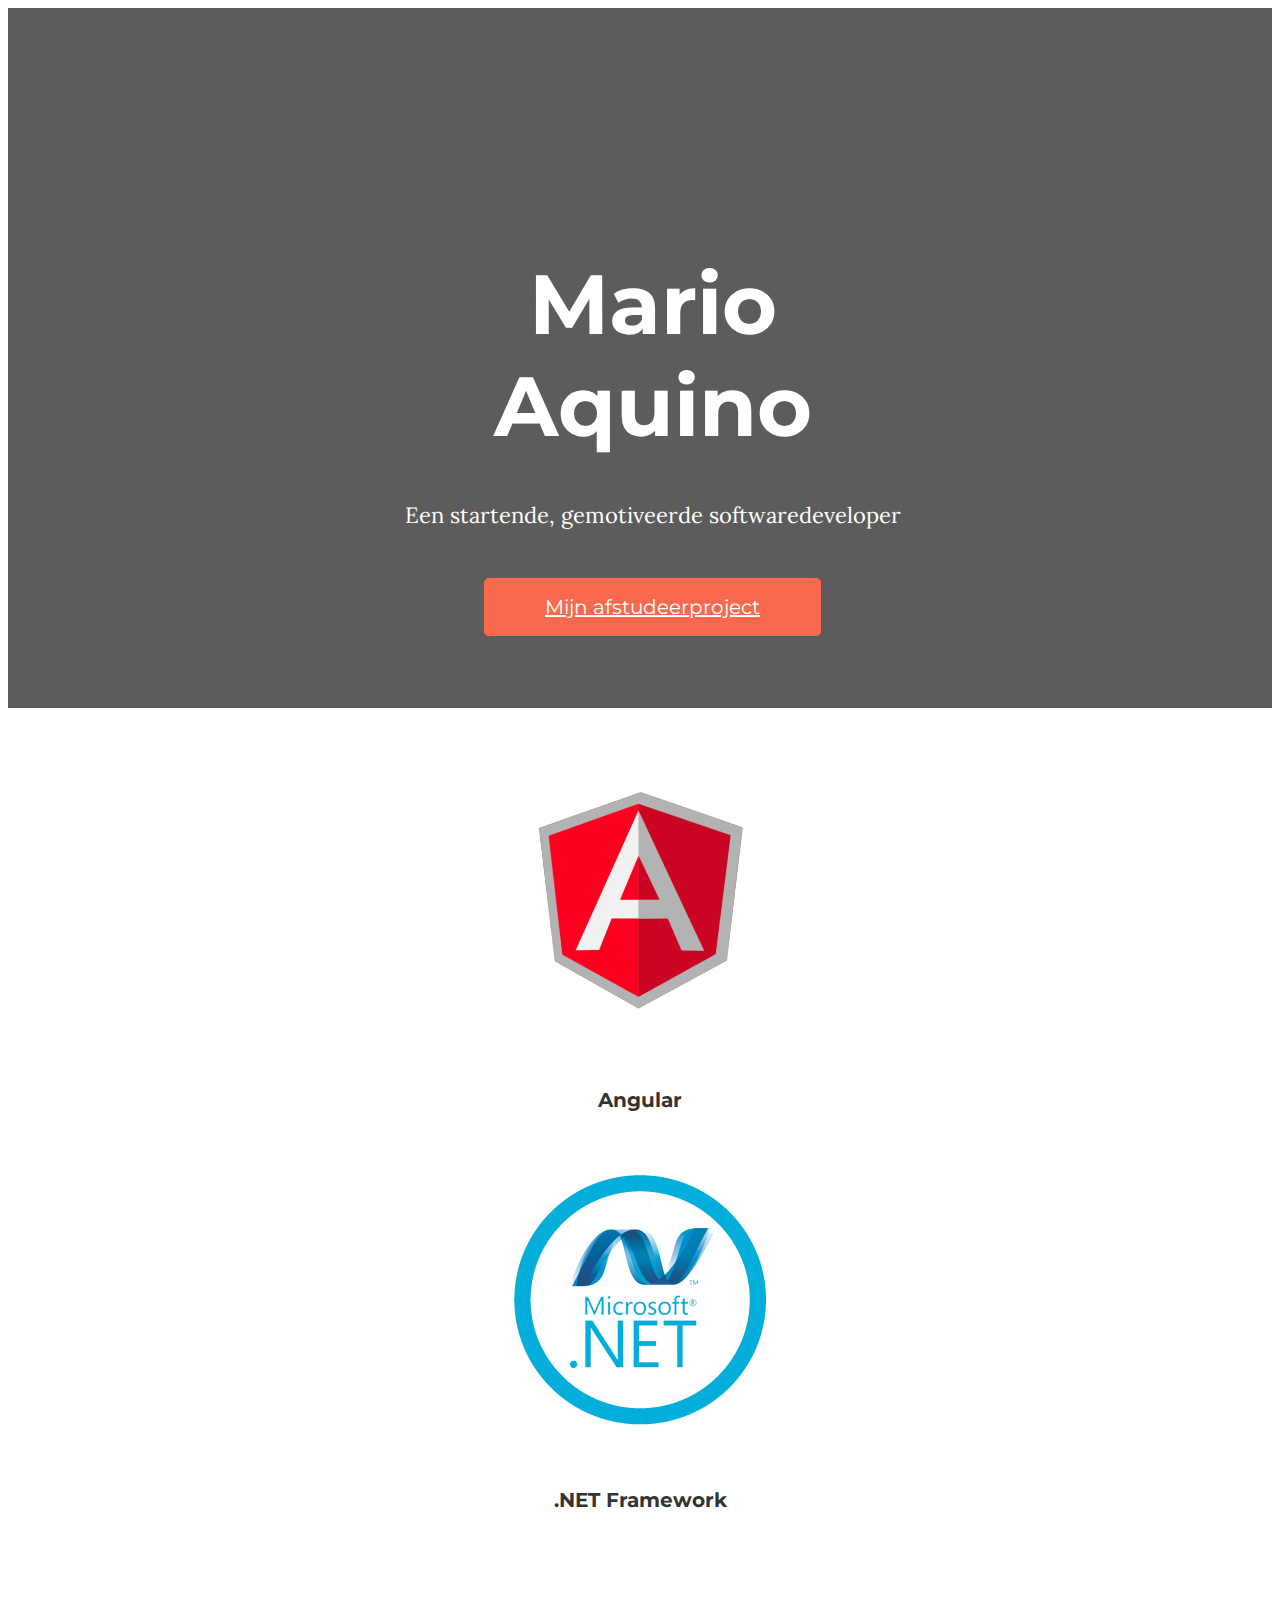
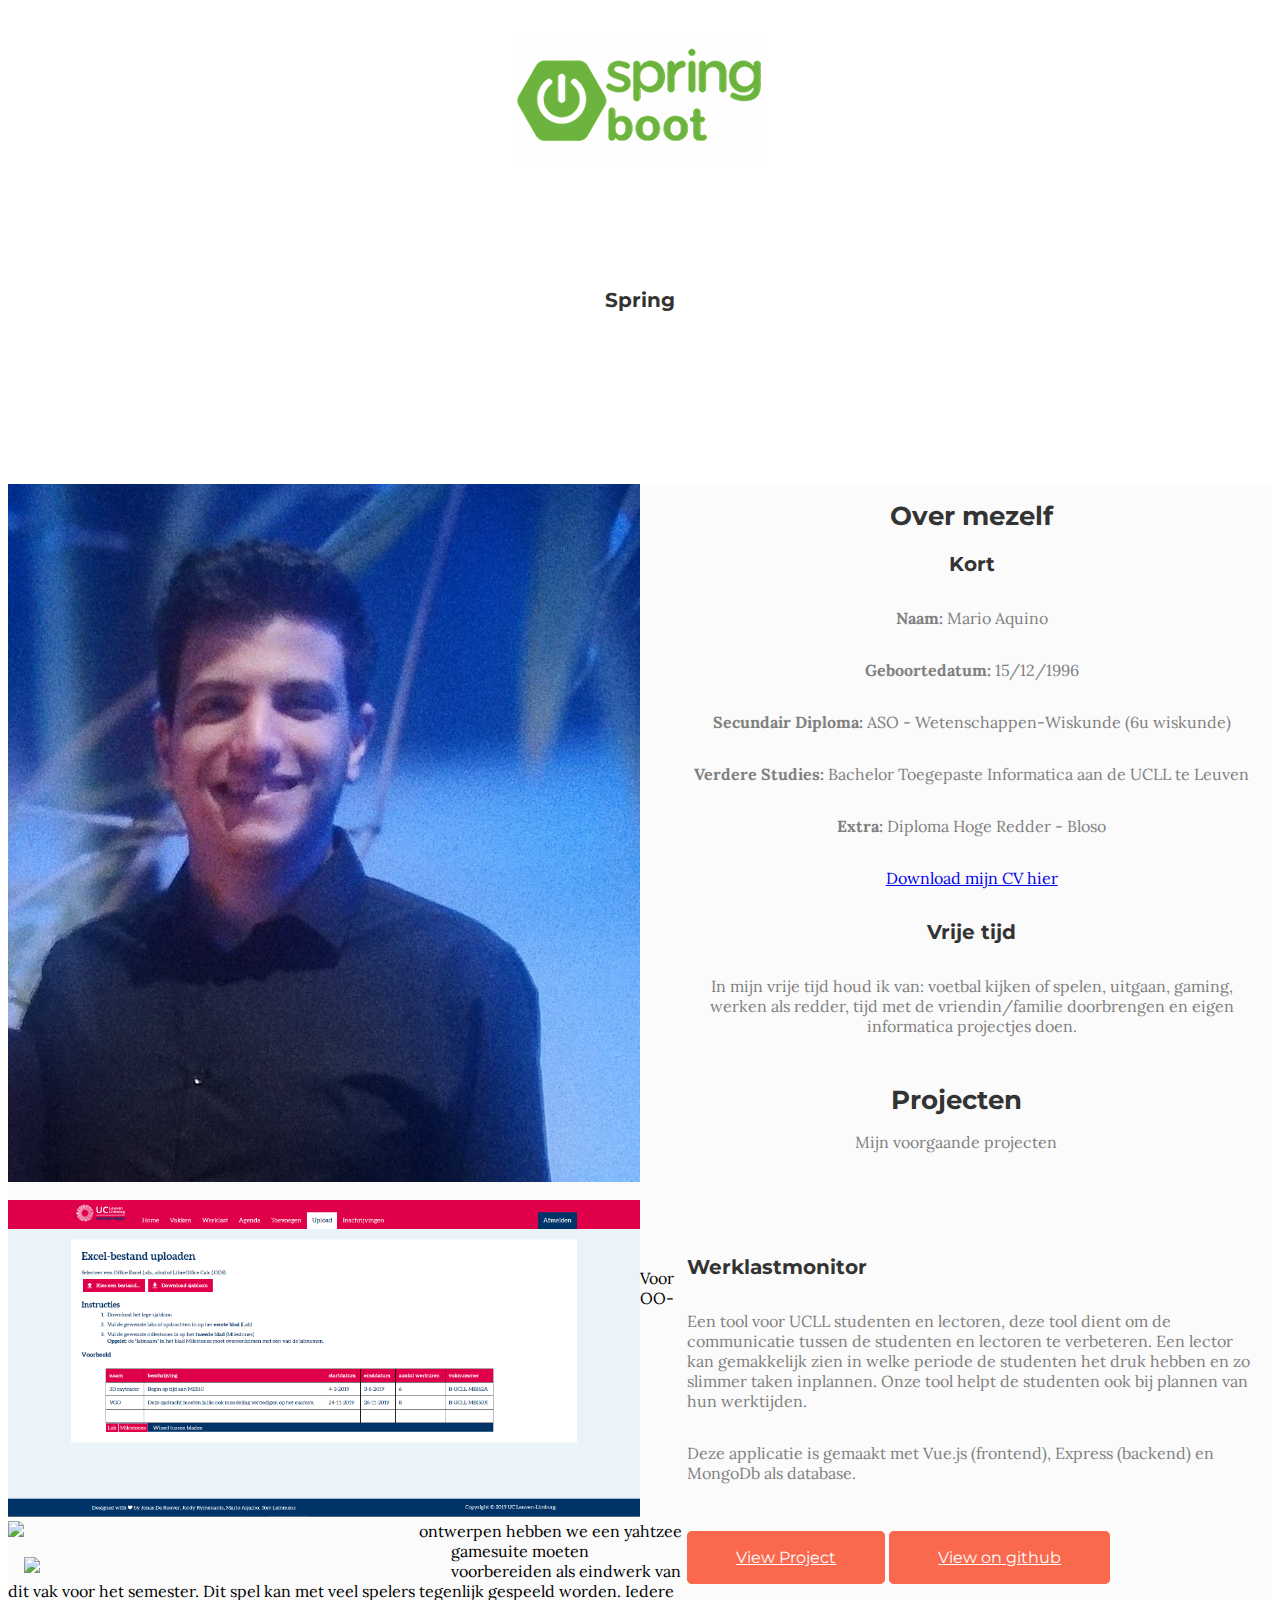
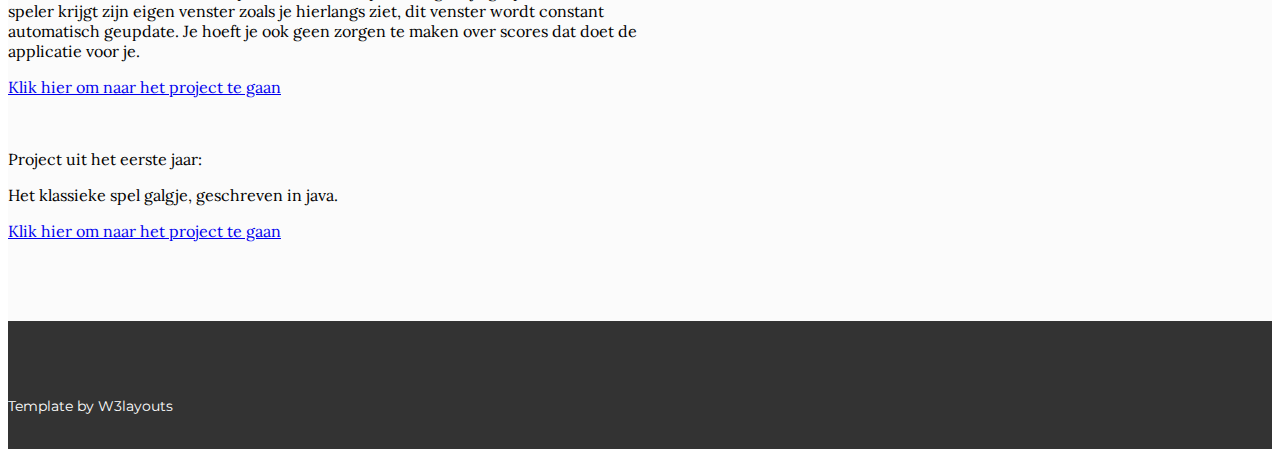
==== index.html @ 22563628 "update portfolio" ====
<!--
Author: W3layouts
Author URL: http://w3layouts.com
License: Creative Commons Attribution 3.0 Unported
License URL: http://creativecommons.org/licenses/by/3.0/
-->
<!DOCTYPE html>
<html>
	<head>
		<title>Mario Aquino</title>
		<link href="css/style.css" rel="stylesheet" type="text/css" media="all" />
		<link href="css/bootstrap.css" rel="stylesheet" type="text/css" media="all">
		<!-- web-font -->
		<link href='http://fonts.googleapis.com/css?family=Montserrat:400,700' rel='stylesheet' type='text/css'>
		<link href='http://fonts.googleapis.com/css?family=Lora:400,700,400italic,700italic' rel='stylesheet' type='text/css'>
		<!-- web-font -->
		<!-- js -->
		<script src="js/jquery.min.js"></script>
		<script src="js/modernizr.custom.min.js"></script>
		<meta name="viewport" content="width=device-width, initial-scale=1, maximum-scale=1">
		<script type="application/x-javascript"> addEventListener("load", function() { setTimeout(hideURLbar, 0); }, false); function hideURLbar(){ window.scrollTo(0,1); } </script>
		<!-- js -->
		<!-- start-smoth-scrolling -->
		<script type="text/javascript" src="js/move-top.js"></script>
		<script type="text/javascript" src="js/easing.js"></script>
		<script type="text/javascript">
			jQuery(document).ready(function($) {
				$(".scroll").click(function(event){
					event.preventDefault();
					$('html,body').animate({scrollTop:$(this.hash).offset().top},1000);
				});
			});
		</script>
		<!-- start-smoth-scrolling -->
	</head>
	<body>
		<!-- header -->
		<div id="home" class="header-bg">
			<div class="header-layer">
				<div class="header-top">
					<!-- container -->
					<div class="container">
						<!--<div class="head-logo">
							<a href="#"><img src="images/logo.png" alt="" /></a>
						</div> -->
						<div class="top-nav">
							<div class="nav-icon">
								<a href="#" class="right_bt" id="activator"><span> </span> </a>
							</div>
							 <div class="box" id="box" style="top: -1000px;">
								 <div class="box_content">
									<div class="box_content_center">
										<div class="form_content">
											<div class="menu_box_list">
												<ul>
													<li><a href="#home" class="scroll"><span>home</span></a></li>
													<li><a href="#services" class="scroll"><span>services</span></a></li>
													<li><a href="#info" class="scroll"><span>over mezelf</span></a></li>
													<li><a href="#stories" class="scroll"><span>projecten</span></a></li>
													<li><a href="#gallery" class="scroll"><span>gallery</span></a></li>
													<!--<li><a href="#contact" class="scroll"><span>contact</span></a></li>-->
												</ul>
											</div>
											<a class="boxclose" id="boxclose"> <span> </span></a>
										</div>
									</div>
								</div>
							</div>
							<!-- start-click-drop-down-menu -->
							<!-- start-dropdown -->
							 <script type="text/javascript">
								var $ = jQuery.noConflict();
									$(function() {
										$('#activator').click(function(){
											$('#box').animate({'top':'0px'},900);
										});
										$('#boxclose').click(function(){
										$('#box').animate({'top':'-1000px'},900);
										});
									});
									$(document).ready(function(){
									//Hide (Collapse) the toggle containers on load
									$(".toggle_container").hide();
									//Switch the "Open" and "Close" state per click then slide up/down (depending on open/close state)
									$(".trigger").click(function(){
										$(this).toggleClass("active").next().slideToggle("500");
											return false; //Prevent the browser jump to the link anchor
									});
								});
							</script>
							<!-- //End-click-drop-down-menu -->
							<!-- top-nav -->
						</div>
						<div class="clearfix"> </div>
						<div class="head-info">
							<h1>Mario Aquino</h1>
							<p> Een startende, gemotiveerde softwaredeveloper
							</p>
							<div class="botton">
								<a href="#stories" class="scroll">Mijn afstudeerproject</a>
							</div>
						</div>
					</div>
					<!-- //container -->
				</div>
			</div>
		</div>
		<!-- //header -->
		<!-- service -->
		<div id="services" class="service">
			<!-- container -->
			<div class="container">
				<div class="service-grids">
					<div class="col-md-4 service-grid service-left">
						<div class="creative"> </div>
						<h3>Angular</h3>

					</div>
					<div class="col-md-4 service-grid service-middle">
						<div class="skills"> </div>
						<h3>.NET Framework</h3>
					</div>
					<div class="col-md-4 service-grid service-right">
						<div class="help"> </div>
						<h3>Spring</h3>
					</div>
					<div class="clearfix"> </div>
				</div>
			</div>
			<!-- //container -->
		</div>
		<!-- //service -->
		<!-- info -->
		<div id="info" class="info">
			<!-- container -->
			<div class="container">
				<div class="stories-info">
					<div class="stories-grids">
						<div class="stories-grid-left">
							<img src="images/CV.jpg" alt="" />
						</div>
						<div class="stories-grid-right">
							<h2>Over mezelf</h2>
							<h3>Kort</h3>
							<p><b>Naam:</b> Mario Aquino</p>
							<p><b>Geboortedatum:</b> 15/12/1996</p>
							<p><b>Secundair Diploma:</b> ASO - Wetenschappen-Wiskunde (6u wiskunde)</p>
							<p><b>Verdere Studies:</b> Bachelor Toegepaste Informatica aan de UCLL te Leuven</p>
							<p><b>Extra:</b> Diploma Hoge Redder - Bloso</p>
							<p><a href="CV%20Mario%20Aquino.pdf">Download mijn CV hier</a></p>
							<h3>Vrije tijd</h3>
							<p>In mijn vrije tijd houd ik van: voetbal kijken of spelen, uitgaan, gaming, werken als redder, tijd met de vriendin/familie doorbrengen en eigen informatica projectjes doen.</p>
						</div>
					</div>
				</div>
			</div>
		</div>
		<!-- //info -->
		<!-- stories -->
		<div id="stories" class="stories">
			<!-- container -->
			<div class="container">
				<div class="stories-info">
					<h2>Projecten</h2>
					<p>Mijn voorgaande projecten</p>
				</div>
				<div class="stories-grids">
					<div class="stories-grid-left">
						<img src="images/2.png" alt="" />
					</div>
					<div class="stories-grid-right">
						<div class="cross"> </div>
						<h3>Werklastmonitor</h3>
						<p> Een tool voor UCLL studenten en lectoren, deze tool dient om de communicatie tussen de studenten en lectoren te verbeteren. Een lector kan gemakkelijk zien in
							welke periode de studenten het druk hebben en zo slimmer taken inplannen. Onze tool helpt de studenten ook bij plannen van hun werktijden.
						</p>
						<p>Deze applicatie is gemaakt met Vue.js (frontend), Express (backend) en MongoDb als database.</p>
						<div class="botton Project">
							<a href="https://mario-aquino.sb.uclllabs.be/">View Project</a>
							<a href="https://github.com/UCLeuvenLimburg/werklastmonitor">View on github</a>
						</div>
					</div>
					<div class="clearfix"> </div>
				</div>
				<!-- photography -->
				<div id="gallery" class="photography">
						<div class="photography-images">
							<a href="#small-dialog" class="b-link-stripe b-animate-go  thickbox play-icon popup-with-zoom-anim">
								<img src="images/5.png" />
								<div class="caption">
									<span> </span>
								</div>
							</a>
						</div>
						<div class="photography-images middle">
							<a href="#small-dialog2" class="b-link-stripe b-animate-go  thickbox play-icon popup-with-zoom-anim">
								<img src="images/3.png" />
								<div class="caption">
									<span> </span>
								</div>
							</a>
						</div>
						<!-- <div class="photography-images">
							<a href="#small-dialog" class="b-link-stripe b-animate-go  thickbox play-icon popup-with-zoom-anim">
								<img src="images/4.jpg" />
								<div class="caption">
									<span> </span>
								</div>
							</a>
						</div>
						<div class="photography-images">
							<a href="#small-dialog" class="b-link-stripe b-animate-go  thickbox play-icon popup-with-zoom-anim">
								<img src="images/7.jpg" />
								<div class="caption">
									<span> </span>
								</div>
							</a>
						</div>
						<div class="photography-images middle">
							<a href="#small-dialog" class="b-link-stripe b-animate-go  thickbox play-icon popup-with-zoom-anim">
								<img src="images/8.jpg" />
								<div class="caption">
									<span> </span>
								</div>
							</a>
						</div>
						<div class="photography-images">
							<a href="#small-dialog" class="b-link-stripe b-animate-go  thickbox play-icon popup-with-zoom-anim">
								<img src="images/9.jpg" />
								<div class="caption">
									<span> </span>
								</div>
							</a>
						</div>
						<div class="clearfix"> </div> -->
					<!---- Script for gallery Here --->
					<script type="text/javascript" src="js/jquery.mixitup.min.js"></script>
						<script type="text/javascript">
						$(function () {
							var filterList = {
								init: function () {
									// MixItUp plugin
									// http://mixitup.io
									$('#portfoliolist').mixitup({
										targetSelector: '.portfolio',
										filterSelector: '.filter',
										effects: ['fade'],
										easing: 'snap',
										// call the hover effect
										onMixEnd: filterList.hoverEffect()
									});
								},
								hoverEffect: function () {
									// Simple parallax effect
									$('#portfoliolist .portfolio').hover(
										function () {
											$(this).find('.label').stop().animate({bottom: 0}, 200, 'easeOutQuad');
											$(this).find('img').stop().animate({top: -30}, 500, 'easeOutQuad');
										},
										function () {
											$(this).find('.label').stop().animate({bottom: -40}, 200, 'easeInQuad');
											$(this).find('img').stop().animate({top: 0}, 300, 'easeOutQuad');
										}
									);
								}
							};
							// Run the show!
							filterList.init();
						});
						</script>
						<!--- Gallery Script Ends --->
						<!-- pop-up-box -->
						<script type="text/javascript" src="js/modernizr.custom.min.js"></script>
						<link href="css/popuo-box.css" rel="stylesheet" type="text/css" media="all" />
						<script src="js/jquery.magnific-popup.js" type="text/javascript"></script>
						<!-- //pop-up-box -->
						<div id="small-dialog" class="mfp-hide">
							<div class="image-top">
								<img src="images/5.png" alt="" />
								<p>Voor OO-ontwerpen hebben we een yahtzee gamesuite moeten voorbereiden als eindwerk van dit vak voor het semester. Dit spel kan met veel spelers tegenlijk gespeeld worden.
									Iedere speler krijgt zijn eigen venster zoals je hierlangs ziet, dit venster wordt constant automatisch geupdate. Je hoeft je ook geen zorgen te maken over scores
									dat doet de applicatie voor je.</p>
								<p><a href="https://github.com/ucll-ooo-2017/ooo-part-2-ooo_class56_team06.git" target="_blank">Klik hier om naar het project te gaan</a> </p>
							</div>
						</div>
					<div id="small-dialog2" class="mfp-hide">
						<div class="image-top">
							<img src="images/3.png" alt="" />
							<p>Project uit het eerste jaar: </p>
							<p>Het klassieke spel galgje, geschreven in java. </p>
							<p><a href="https://github.com/MerlijnVanherck/GameSuiteHangman.git" target="_blank">Klik hier om naar het project te gaan</a></p>
						</div>
					</div>
						<script>
						$(document).ready(function() {
						$('.popup-with-zoom-anim').magnificPopup({
							type: 'inline',
							fixedContentPos: false,
							fixedBgPos: true,
							overflowY: 'auto',
							closeBtnInside: true,
							preloader: false,
							midClick: true,
							removalDelay: 300,
							mainClass: 'my-mfp-zoom-in'
						});
						});
				</script>
				<!-- Work Ends Here -->
				</div>
				<!-- //photography -->
			</div>
			<!-- //container -->
		</div>
		<!-- //stories -->
		<!-- contact -->
		<!--
		<div id="contact" class="contact">
			<div class="container">
				<div class="contact-info">
					<h2>Contact</h2>
					<p>Waar of hoe kan je mij bereiken.</p>
				</div>
				<div class="map">
					<iframe src="https://www.google.com/maps/embed?pb=!1m18!1m12!1m3!1d2517.049787250501!2d4.698968016121523!3d50.88578887953785!2m3!1f0!2f0!3f0!3m2!1i1024!2i768!4f13.1!3m3!1m2!1s0x47c160dad98795c7%3A0x77e6a8c783778c7b!2sVaartstraat+94%2C+3000+Leuven!5e0!3m2!1snl!2sbe!4v1519381094828" width="600" height="450" frameborder="0" style="border:0" allowfullscreen></iframe>
					<div class="location">
						<div class="find">
							<p>Mijn woonplaats</p>
							<div class="arrow"> </div>
						</div>
					</div>
				</div>
				<div class="contact-bottom">
					<div class="col-md-8 bottom-left">
						<form>
							<input type="text" placeholder="Your Name" required="">
							<input type="text" class="mail" placeholder="Your Mail" required="">
							<input type="text" class="subject" placeholder="Subject" required="">
							<textarea placeholder="Type Message Here..." required=""></textarea>
							<input type="submit" value="SEND">
						</form>
					</div>
					<div class="col-md-4">
						<div class="bottom-right">
							<h3>Mijn Adres</h3>
							<p>
								<span>3000 Leuven</span>
								Belgi&euml
							</p>
							<h3>Email</h3>
							<p>Zie CV</p>
							<h3>Nummer</h3>
							<p>Prive</p>
						</div>
					</div>
					<div class="clearfix"> </div>
				</div>
			</div>
		</div>
		-->
		<!-- //contact -->
		<!-- footer -->
		<div class="footer">
			<!-- container -->
			<div class="container">
				<div class="footer-left">
					<p>Template by <a href="http://w3layouts.com/">W3layouts</a></p>
				</div>
				<div class="footer-right">
					<ul>
						<li><a href="#" class="facebook"> </a></li>
						<li><a href="#" class="twitter"> </a></li>
						<li><a href="https://www.linkedin.com/in/mario-aquino-22875915a/" class="linkedin"></a></li>
					</ul>
				</div>
				<div class="clearfix"> </div>
			</div>
		<!-- //container -->
		</div>
		<!-- //footer -->
		<script type="text/javascript">
									$(document).ready(function() {
										/*
										var defaults = {
								  			containerID: 'toTop', // fading element id
											containerHoverID: 'toTopHover', // fading element hover id
											scrollSpeed: 1200,
											easingType: 'linear'
								 		};
										*/
										$().UItoTop({ easingType: 'easeOutQuart' });
									});
								</script>
									<a href="#" id="toTop" style="display: block;"> <span id="toTopHover" style="opacity: 1;"> </span></a>
	<!-- content-Get-in-touch -->
	</body>
</html>
---- css/style.css ----
/*--
Author: W3layouts
Author URL: http://w3layouts.com
License: Creative Commons Attribution 3.0 Unported
License URL: http://creativecommons.org/licenses/by/3.0/
--*/
/*-- header --*/
html,body {
	font-family: 'Lora', serif;
	background:#FFF;
	font-size:100%;
}
/*-- header --*/
.header-bg{
	background: url(../images/1.jpg) no-repeat 0px 0px;
	background-size: cover;
	min-height: 700px;
	position:relative;
}
.header-layer{
	background: rgba(0, 0, 0, 0.64);
	min-height: 700px;
}
.header-top {
	padding-top: 2em;
}
.head-logo{
	float:left;
}
.top-nav{
	float:right;
}
.right_bt span {
	width: 38px;
	height: 26px;
	text-align: right;
	display: inline-block;
	background: url(../images/menu.png) no-repeat 0px 0px;
}
.divice12{
	display:none;
}
.box{
	position:absolute;
	top:-1200px;
	width:100%;
	color:#7F7F7F;
	margin:auto;
	padding:0px;
	z-index:999999;
	text-align:center;
	left:0px;
 }
.box_content_center{
	background: rgba(250, 105, 78, 0.89);
	min-height: 700px;
}
.nav-icon {
	padding-top: 2em;
}
a.boxclose{
	cursor: pointer;
	text-align: center;
	display: block;
	position: absolute;
	top: 2.5em;
	right: 14.5em;
 }
.menu_box_list{
	display: inline-block;
	padding: 12.4em 0;
}
.menu_box_list ul {
	margin: 0;
	padding: 0;
}
.menu_box_list ul li {
	display:block;
	margin: 2em 0;
}
.menu_box_list li a{
	color: #FFF;
	font-size: 26px;
	font-family: 'Montserrat', sans-serif;
	display: block;
	text-decoration:none;
	text-transform: uppercase;
	-webkit-transition: all 0.5s ease-in-out;
	-moz-transition: all 0.5s ease-in-out;
	-o-transition: all 0.5s ease-in-out;
	transition: all 0.5s ease-in-out;
	letter-spacing: 0.1em;
}
.menu_box_list li a:hover{
	color:#000;
	text-decoration: none;
}
.menu_box_list li a > i > img{
	vertical-align:middle;
	padding-right:10px;
}
placeholder{
	color:#222;
}
.boxclose span{
	width:58px;
	height:73px;
	display:inline-block;
	background: url(../images/into.png) no-repeat -0px -46px;
}
.boxclose span:hover{
	background: url(../images/into.png) no-repeat -0px 14px;
}
ul.button {
	padding: 2em;
	width: 100%;
	margin: 0 auto;
}
ul.button li{
	margin-left: 8px;
	list-style: none;
	display: inline-block;
}
ul.button li a{
	color: #666;
	padding: 0.8em 2em;
	border: 2px solid #fff;
	text-decoration: none;
	font-weight:600;
	font-size: 1.3em;
}
.active,
ul.button li a:hover{
	background:#fff;
	color:#666;
}
.head-info {
	position: absolute;
	top: 35%;
	left: 30%;
	width: 42%;
	text-align: center;
}
.head-info h1{
	color:#FFF;
	font-size: 84px;
	font-family: 'Montserrat', sans-serif;
	margin: 0;
}
.head-info p{
	color: #FFF;
	font-size: 22px;
	margin: 2em 0 3em 0;
}
.botton a{
	padding: .8em 3em;
	font-size: 20px;
	font-family: 'Montserrat', sans-serif;
	background: #FA694E;
	color: #FFF;
	border:solid 1px #FA694E;
	border-radius: 5px;
	-webkit-border-radius: 5px;
	-moz-border-radius: 5px;
	-o-border-radius: 5px;
	-ms-border-radius:5px;
}
.botton a:hover{
	color:#FA694E;
	background:none;
	text-decoration:none;
	border:solid 1px #FFF;
	transition:.5s all;
	-webkit-transition:.5s all;
	-ms-transition:.5s all;
	-moz-transition:.5s all;
	-o-transition:.5s all;
}
/*-- service --*/
.service{
	background:#FFF;
	padding: 4em 0;
}
.service-grid{
	text-align:center;
}
.service-grid h3{
	color: #333333;
	font-family: 'Montserrat', sans-serif;
	font-size: 20px;
	margin: 3em 0;
}
.service-grid p{
	font-size:16px;
	margin:0;
	color:#808080;
}
.creative{
	background-image:url(../images/angular.png);
	width:256px;
	height:256px;
	margin:0 auto;
}
.skills{
	background: url(../images/dotnet.png);
	width:256px;
	height:256px;
	margin:0 auto;
}
.help{
	background: url(../images/springboot.png);
	width:256px;
	height:256px;
	margin:0 auto;
}

/*-- stories --*/
.stories{
	background:#FBFBFB;
	padding:4em 0;
}
.stories-info{
	text-align: center;
	margin-bottom: 3em;
}
.stories-info h2{
	color: #333333;
	font-family: 'Montserrat', sans-serif;
	font-size: 26px;
	margin: 0;
}
.stories-info p{
	color: #808080;
	margin: 1em 0 0 0;
	font-size: 16px
}
.stories-grid-left img {
    width: 100%;
}
.stories-grid-left{
	width:50%;
	float:left;
}
.stories-grid-right{
	width: 45%;
    float: right;
    padding: 1em 1em 1em 0;
}
.cross{
	background: url(../images/icons.png) no-repeat 0px -238px;
	width: 19px;
	height: 19px;
	margin: 0 0 0 34em;
	cursor: pointer;
}
.stories-grid-right h3{
	color: #333333;
	font-family: 'Montserrat', sans-serif;
	font-size: 20px;
	margin: 1em 0 0 0;
}
.stories-grid-right p{
	color: #808080;
	margin: 2em 0;
	font-size: 16px
}
.Project {
	margin: 4em 0 2.5em 0;
}
.Project a{
	font-size: 16px;
	padding: 1em 3em;
}
.Project a:hover{
	border:solid 1px #808080;
}
/*-- photography --*/
.photography {
	margin-top: 5em;
}
.photography-images{
	float: left;
	width: 32.5%;
	position: relative;
	margin-bottom: 1em;
}
.middle{
	margin:0 1em;
}
.photography-images img{
	width:100%;
}
.caption {
	display: none;
	top: 0;
	width: 100%;
	position: absolute;
	background: rgba(5, 5, 5, 0.68);
	height: 100%;
	text-align: center;
}
.caption span {
	background: url(../images/icons.png) no-repeat -30px -231px;
	width: 51px;
	height: 50px;
	display: block;
	text-align: center;
	position: absolute;
	top: 43%;
	right: 46%;
}
.photography-images:hover div.caption {
	display: block;
	transition: all 0.3s ease;
	-webkit-transition: all 0.3s ease;
	-moz-transition: all 0.3s ease;
	-o-transition: all 0.3s ease;
}
/*-- contact --*/
.contact{
	padding: 5em 0;
}
.contact-info{
	text-align:center;
	margin-bottom: 3em;
}
.contact-info h2{
	color: #333333;
	font-family: 'Montserrat', sans-serif;
	font-size: 26px;
	margin: 0;
}
.contact-info p{
	color: #808080;
	margin: 1em 0 0 0;
	font-size: 16px
}
.map{
	position:relative;
}
.map iframe
{
	width: 100%;
	min-height: 300px;
	border: none;
}
.location{
	position: absolute;
	top: 30%;
	left: 39%;
}
.find{
	background: #333333;
	position:relative;
	border-radius:5px;
	-webkit-border-radius: 5px;
	-moz-border-radius: 5px;
	-o-border-radius: 5px;
	-ms-border-radius: 5px;
}
.find p{
	font-size: 18px;
	font-family: 'Montserrat', sans-serif;
	margin:0;
	color:#FA694E;
	padding: 2.5em 4em;
}
.arrow{
	background: url(../images/icons.png) no-repeat -87px -232px;
	width: 27px;
	height: 12px;
	position: absolute;
	left: 44%;
	top: 98%;
}
.contact-bottom {
	margin-top: 5em;
}
form input[type="text"] {
	width: 48%;
	color: #898888;
	outline: none;
	font-size:16px;
	padding: .8em;
	background:#F1F4F7;
	border: none;
	-webkit-appearance: none;
}
form input.mail[type="text"] {
	float:right;
}
form input.subject[type="text"] {
	width: 100%;
	margin: 2em 0;
}
form textarea {
	resize: none;
	width: 100%;
	color: #898888;
	background:#F1F4F7;
	font-size:16px;
	outline: none;
	padding: .8em;
	border: none;
	min-height: 175px;
	-webkit-appearance: none;
}
form input[type="submit"]{
	border: none;
	outline: none;
	padding: .5em 0;
	font-family: 'Montserrat', sans-serif;
	color: #FFF;
	background: #FA694E;
	border:solid 1px #FA694E;
	font-size: 20px;
	margin: 1.5em 0 0 0;
	width: 100%;
	-webkit-appearance: none;
}
form input[type="submit"]:hover{
	border: solid 1px #808080;
	color:#FA694E;
	background:none;
	transition:.5s all;
	-webkit-transition:.5s all;
	-ms-transition:.5s all;
	-moz-transition:.5s all;
	-o-transition:.5s all;
}
.bottom-right{
	width: 54%;
	margin: 0 auto;
}
.bottom-right h3{
	color: #333333;
	font-family: 'Montserrat', sans-serif;
	font-size: 20px;
	margin: 0 0 1.5em 0;
}
.bottom-right p{
	color: #808080;
	margin: 0 0 2em 0;
	font-size: 16px
}
.bottom-right p a{
	color: #808080;
	margin: 0 0 2em 0;
	font-size: 16px
}
.bottom-right p span{
	display:block;
}
/*-- footer --*/
.footer{
	background:#333333;
	padding: 4em 0;
}
.footer-left{
	float:left;
}
.footer-left p{
	font-size:14px;
	font-family: 'Montserrat', sans-serif;
	color:#FFF;
	margin: .8em 0 0 0;
}
.footer-left p a{
	color:#FFF;
	text-decoration:none;
}
.footer-left p a:hover{
	color:#FA694E;
	transition:.5s all;
	-webkit-transition:.5s all;
	-ms-transition:.5s all;
	-moz-transition:.5s all;
	-o-transition:.5s all;
}
.footer-right{
	float:right;
}
.footer-right ul{
	padding:0;
	margin:0;
}
.footer-right ul li{
	display:inline-block;
}
.footer-right ul li a.facebook{
	background: url(../images/32x32-Circle-75-FB.png);
	width: 32px;
	height: 32px;
	display: block;
	margin-right: 2em;
}
.footer-right ul li a.twitter{
	background: url(../images/32x32-Circle-75-TW.png);
	width: 32px;
	height: 32px;
	display: block;
	margin-right: 2em;
}
.footer-right ul li a.linkedin{
	background: url(../images/32x32-Circle-75-LI.png);
	width: 32px;
	height: 32px;
	display: block;
}
.footer-right ul li a.facebook:hover{
	background: url(../images/32x32-Circle-50-FB.png);
}
.footer-right ul li a.twitter:hover{
	background: url(../images/32x32-Circle-50-TW.png);
}
.footer-right ul li a.linkedin:hover{
	background: url(../images/32x32-Circle-50-LI.png);
}
/*-- to-top --*/
#toTop {
	display: none;
	text-decoration: none;
	position: fixed;
	bottom: 14px;
	right: 2%;
	overflow: hidden;
	z-index: 999; 
	width: 24px;
	height: 24px;
	border: none;
	text-indent: 100%;
	background: url("../images/up-arrow.png") no-repeat 0px 0px;
}
#toTopHover {
	width: 40px;
	height: 40px;
	display: block;
	overflow: hidden;
	float: right;
	opacity: 0;
	-moz-opacity: 0;
	filter: alpha(opacity=0);
}
/*-- responsive-design --*/
@media (max-width:1440px){
	a.boxclose {
		top: 2.5em;
		right: 8.5em;
	}
}
@media (max-width:1366px){
 a.boxclose {
        right: 6.7%;
    }
}
@media (max-width:1280px){
    a.boxclose {
        right: 3.7%;
    }
}
@media (max-width:1024px){
	a.boxclose {
		right: 0.7%;
	}
	.head-info h1 {
		font-size: 74px;
	}
	.cross {
		margin: 0 0 0 28em;
	}
	.stories-grid-right p {
		margin: 1em 0;
	}
	.Project {
		margin: 2em 0 1.5em 0;
	}
	.stories-grid-right p {
		overflow: hidden;
		height: 90px;
	}
	.photography-images {
		width: 32.3%;
	}
}
@media (max-width:768px){
	.head-info h1 {
		font-size: 58px;
	}
	.head-info {
		top: 31%;
		left: 17%;
		width: 63%;
	}
	.head-info p {
		margin: 1.5em 0 2em 0;
	}
	.header-layer {
		min-height: 575px;
	}
	.header-bg {
		min-height: 575px;
	}
	.menu_box_list {
		padding: 7.4em 0;
	}
	.box_content_center {
		min-height: 575px;
	}
	.service {
		padding: 2em 0;
	}
	.service-grid {
		width: 66%;
		margin: 0 auto;
	}
	.service-grid h3 {
		margin: 2em 0;
	}
	.service-grid p {
		margin: 0 0 1em 0;
	}
	.stories {
		padding: 2em 0;
	}
	.stories-grid-left {
		width: 100%;
		float: none;
	}
	.stories-grid-right {
		width: 100%;
		float: none;
		padding: 1em;
	}
	.cross {
		margin-left: 47em;
	}
	.stories-grid-right h3 {
		margin: 0em 0 0 0;
	}
	.stories-grid-right p {
		height: 47px;
	}
	.photography {
		margin-top: 2em;
	}
	.middle {
		margin: 0;
	}
	.photography-images {
		width: 46%;
		margin: 1em;
	}
	.contact {
		padding: 2em 0;
	}
	.location {
		left: 31%;
	}
	.bottom-right {
		width: 100%;
		margin: 2em 0 0 0;
	}
	.bottom-right h3 {
		margin: 0 0 0.5em 0;
	}
	.bottom-right p {
		margin: 0 0 1em 0;
	}
	.footer {
		padding: 2em 0;
	}
}
@media (max-width:640px){
	.cross {
		margin: 0 0 0 38em;
	}
	.Project a {
		padding: .5em 2em;
	}
	.photography-images {
		width: 45%;
	}
}
@media (max-width:480px){
	.head-info h1 {
		font-size: 43px;
	}
	.head-info {
		top: 31%;
		left: 11%;
		width: 75%;
	}
	.botton a {
		padding: .8em 2em;
		font-size: 16px;
	}
	.header-layer {
		min-height: 440px;
	}
	.header-bg {
		min-height: 440px;
	}
	.service-grid h3 {
		margin: 1em 0;
	}
	.menu_box_list li a {
		font-size: 22px;
	}
	.menu_box_list {
		padding: 3.4em 0;
	}
	.box_content_center {
		min-height: 440px;
	}
	.cross {
		margin: 0 0 0 27em;
	}
	a.boxclose {
		right: 1.7%;
	}
	.photography-images {
		width: 43%;
	}
	.caption span {
		top: 38%;
		right: 34%;
	}
	.location {
		left: 20%;
	}
	form input[type="text"] {
		width: 100%;
		margin-bottom: 1em;
	}
	form input.subject[type="text"] {
		margin: 0 0 1em 0;
	}
	form textarea {
		min-height: 130px;
	}
}
@media (max-width:320px){
	.head-logo a img {
		width: 75%;
	}
	.header-top {
		padding-top: 1em;
	}
	.nav-icon {
		padding-top: 1em;
	}
	.head-info {
		width: 82%;
	}
	.head-info h1 {
		font-size: 30px;
	}
	.head-info p {
		font-size: 18px;
		margin: 1em 0 1em 0;
	}
	.botton a {
		padding: .5em 1em;
	}
	.header-layer {
		min-height: 330px;
	}
	.header-bg {
		min-height: 330px;
	}
	a.boxclose {
		top: 1%;
	}
	.service {
		padding: 1em 0;
	}
	.service-grid {
		width: 100%;
	}
	.service-grid h3 {
		margin: 1em 0 0.5em 0;
	}
	.service-grid p {
		overflow: hidden;
		height: 47px;
	}
	.menu_box_list li a {
		font-size: 16px;
	}
	.menu_box_list ul li {
		margin: 1.5em 0;
	}
	.menu_box_list {
		padding: 3.4em 0 0 0;
	}
	.box_content_center {
		min-height: 330px;
	}
	.stories-info {
		margin-bottom: 1em;
	}
	.stories-info h2 {
		font-size: 24px;
	}
	.cross {
		margin: 0 0 0 16em;
	}
	.stories-grid-right p {
		margin: 0.5em 0;
	}	
	.Project {
		margin: 1em 0 .5em 0;
	}
	.contact-info h2 {
		font-size: 24px;
	}
	.photography-images {
		width: 44.8%;
		margin: .5em;
	}	
	.contact {
		padding: 1em 0;
	}
	.contact-bottom {
		margin-top: 1em;
	}
	.contact-info {
		margin-bottom: 1em;
	}
	.map iframe {	
		min-height: 150px;
	}
	.caption span {
		top: 29%;
		right: 30%;
	}
	.location {
		top: 28%;
	}
	.find p {
		padding: 0.5em 1em;
	}
	form input[type="text"] {
		font-size: 14px;
	}
	form textarea {
		font-size: 14px;
	}
	form textarea {
		min-height: 100px;
	}
	form input[type="submit"] {
		font-size: 16px;
		margin: 0.5em 0 0 0;
	}
	.bottom-right h3 {
		font-size: 18px;
	}
	.bottom-right p {
		font-size: 14px;
	}
	.footer-left {
		float: none;
		text-align: center;
	}
	.footer-right {
		float: none;
		text-align: center;
		margin: .5em 0 0 0;
	}
	.footer {
		padding: 1em 0;
	}
}
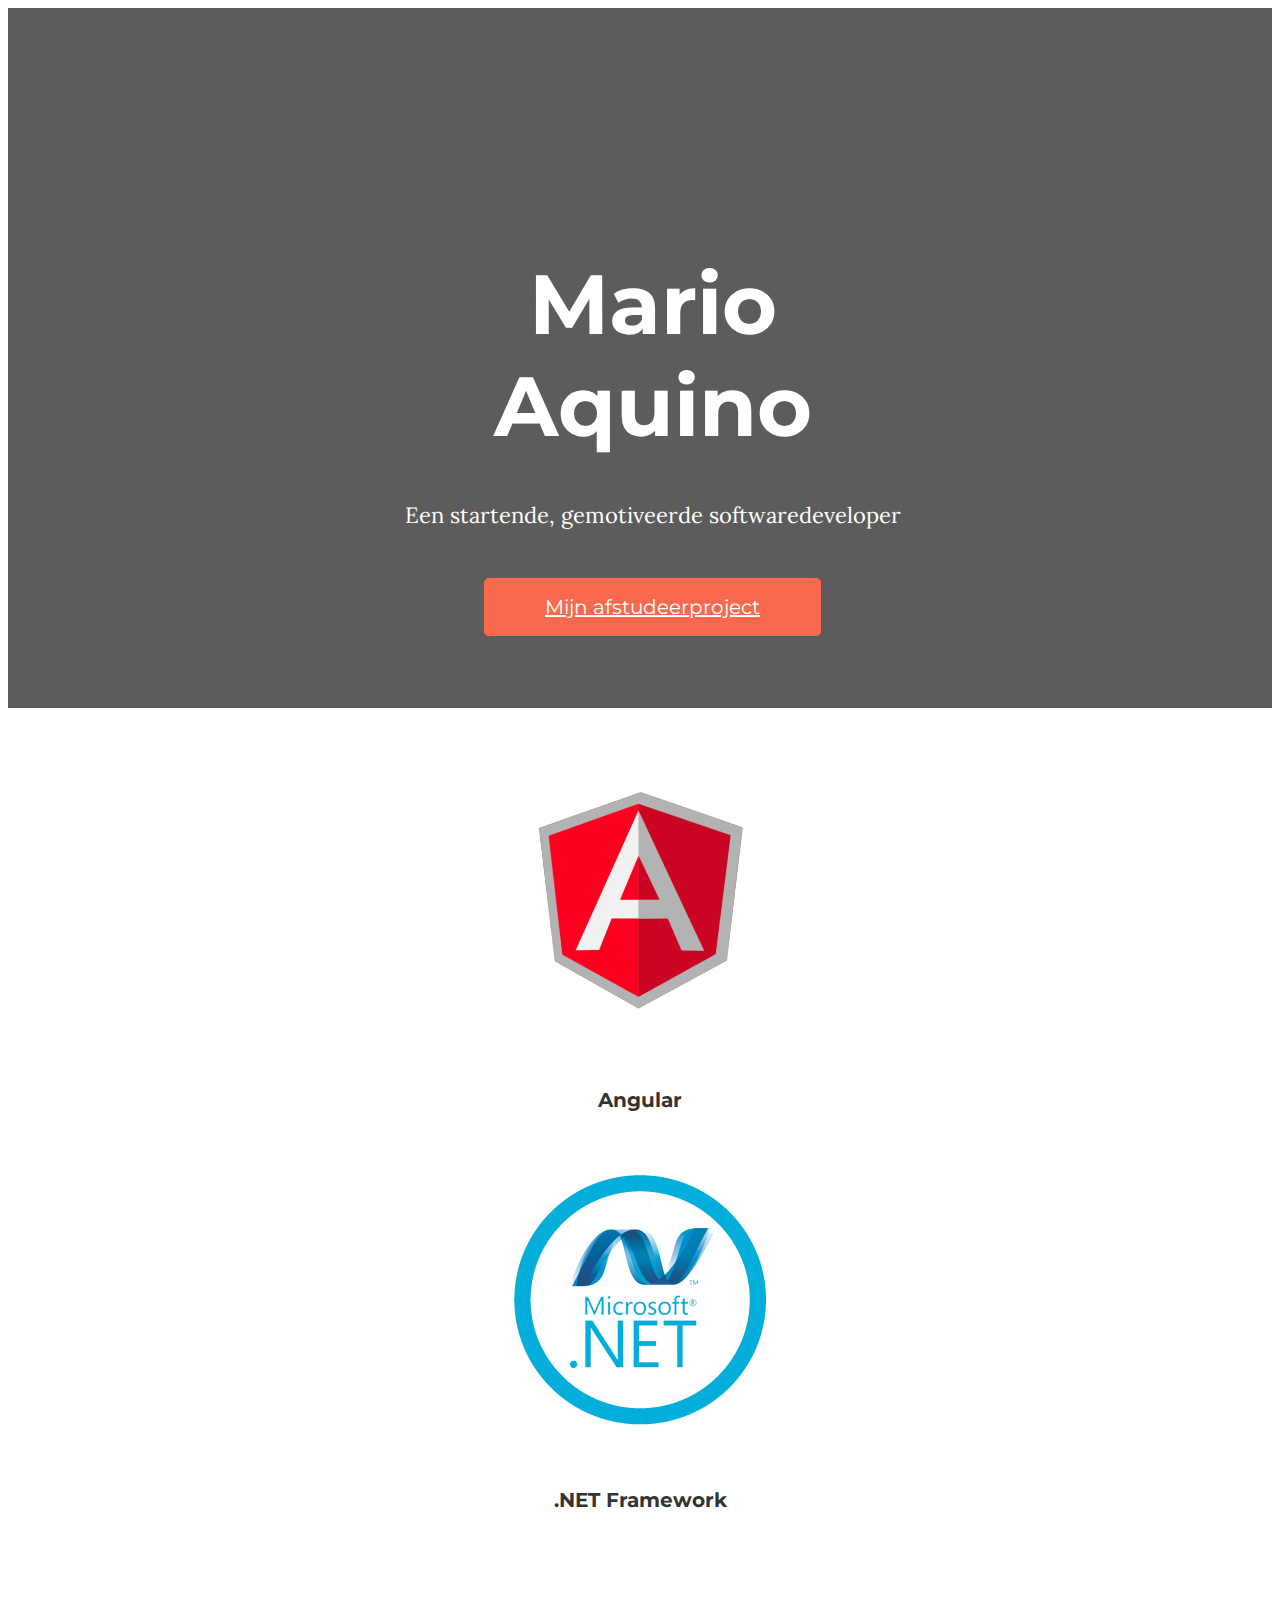
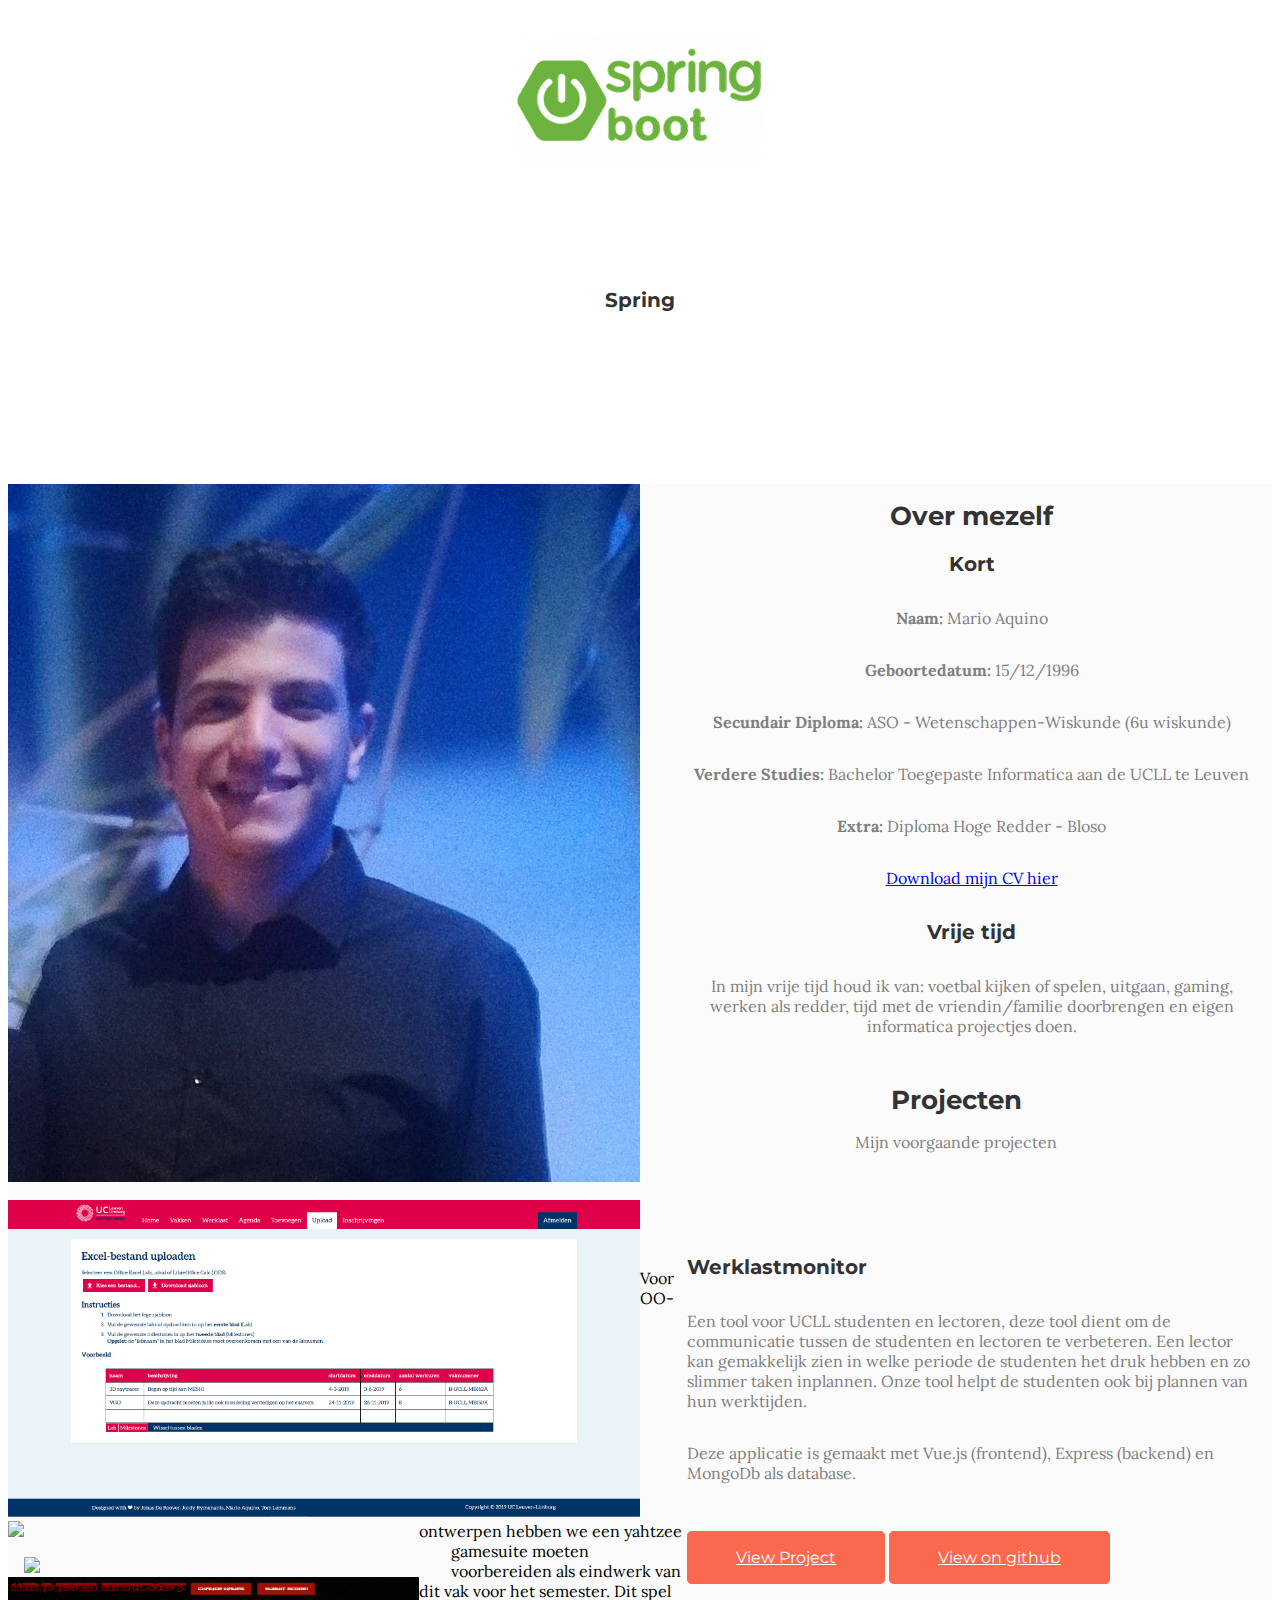
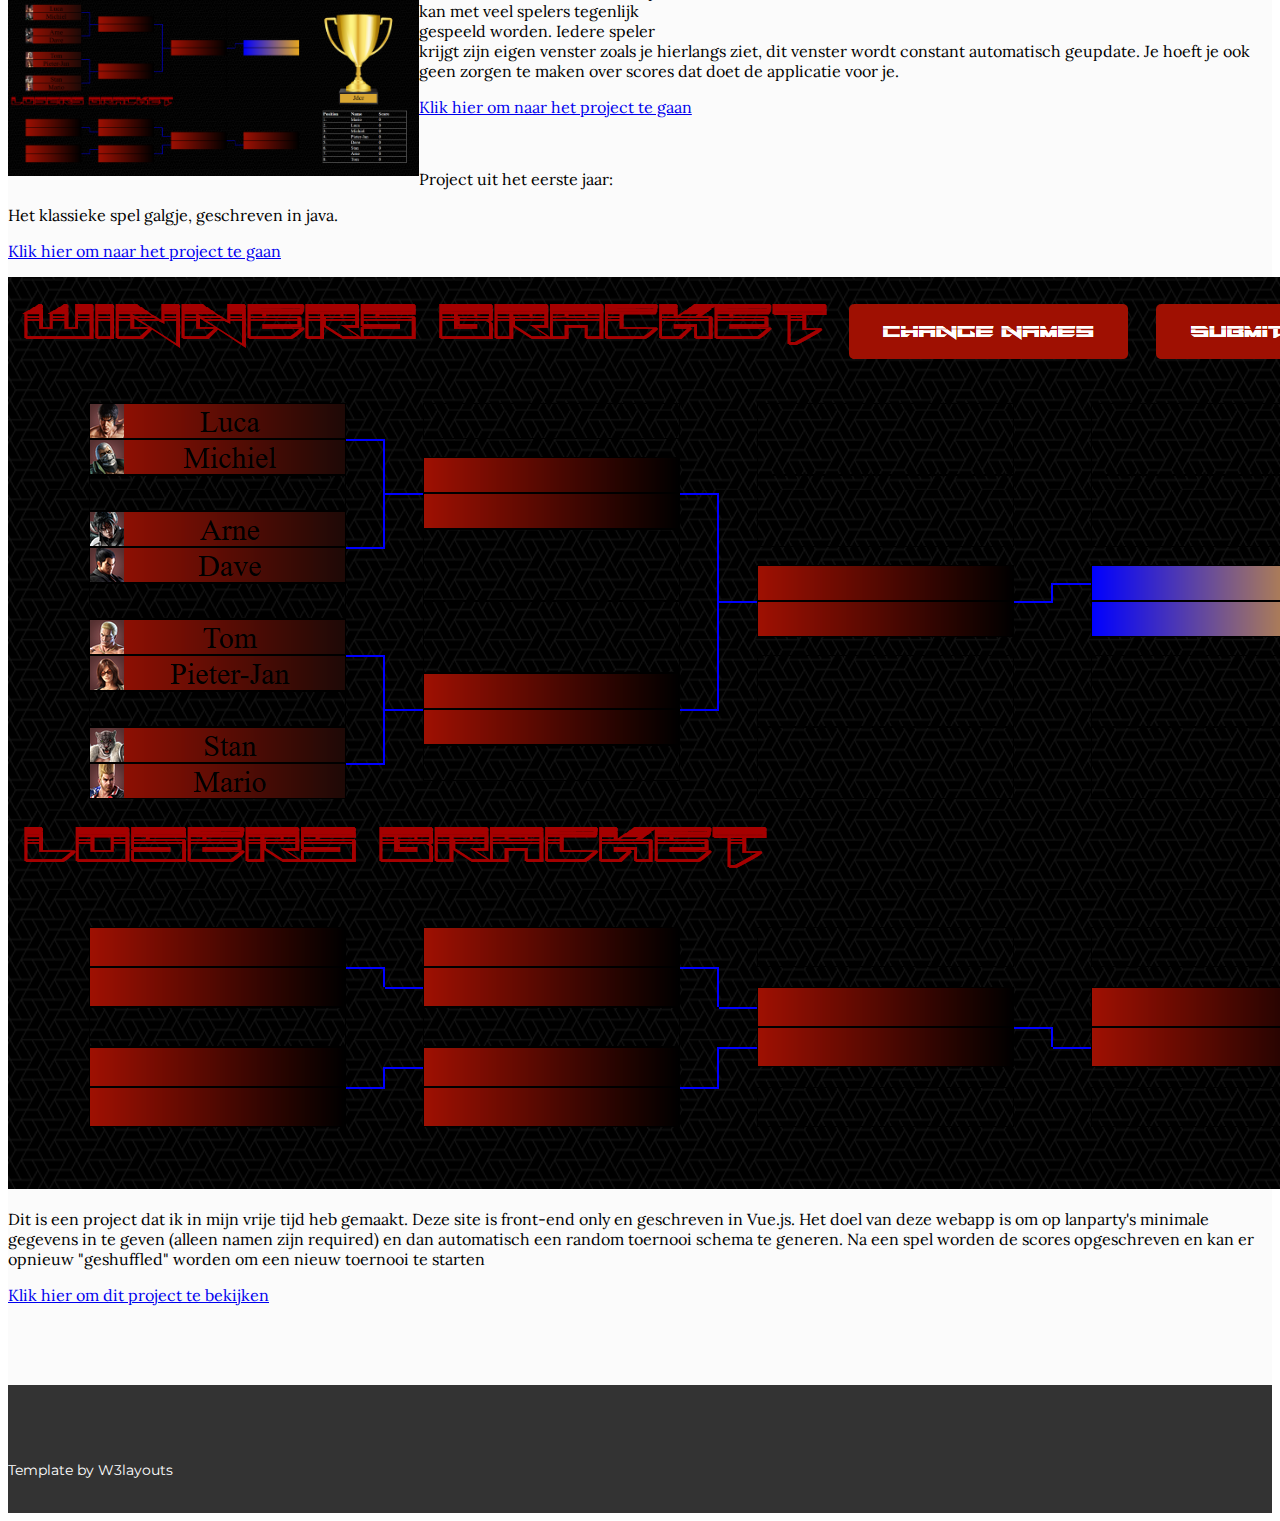
==== commit 80854922: "added tekken bracket to portfolio" ====
--- a/index.html
+++ b/index.html
@@ -200,14 +200,15 @@
 								</div>
 							</a>
 						</div>
-						<!-- <div class="photography-images">
-							<a href="#small-dialog" class="b-link-stripe b-animate-go  thickbox play-icon popup-with-zoom-anim">
-								<img src="images/4.jpg" />
-								<div class="caption">
-									<span> </span>
-								</div>
-							</a>
-						</div>
+						<div class="photography-images">
+							<a href="#small-dialog3" class="b-link-stripe b-animate-go  thickbox play-icon popup-with-zoom-anim">
+								<img src="images/4.png" />
+								<div class="caption">
+									<span> </span>
+								</div>
+							</a>
+						</div>
+						<!--
 						<div class="photography-images">
 							<a href="#small-dialog" class="b-link-stripe b-animate-go  thickbox play-icon popup-with-zoom-anim">
 								<img src="images/7.jpg" />
@@ -291,6 +292,16 @@
 							<p><a href="https://github.com/MerlijnVanherck/GameSuiteHangman.git" target="_blank">Klik hier om naar het project te gaan</a></p>
 						</div>
 					</div>
+					<div id="small-dialog3" class="mfp-hide">
+						<div class="image-top">
+							<img src="images/4.png" alt="tekken-tournament"/>
+							<p>Dit is een project dat ik in mijn vrije tijd heb gemaakt. Deze site is front-end only en geschreven in Vue.js.
+								Het doel van deze webapp is om op lanparty's minimale gegevens in te geven (alleen namen zijn required) en dan automatisch een random 
+								toernooi schema te generen. Na een spel worden de scores opgeschreven en kan er opnieuw "geshuffled" worden om een nieuw toernooi te starten
+							</p>
+							<p><a href="https://tekken.marioaquino.dev">Klik hier om dit project te bekijken</a></p>
+						</div>
+					</div>
 						<script>
 						$(document).ready(function() {
 						$('.popup-with-zoom-anim').magnificPopup({
